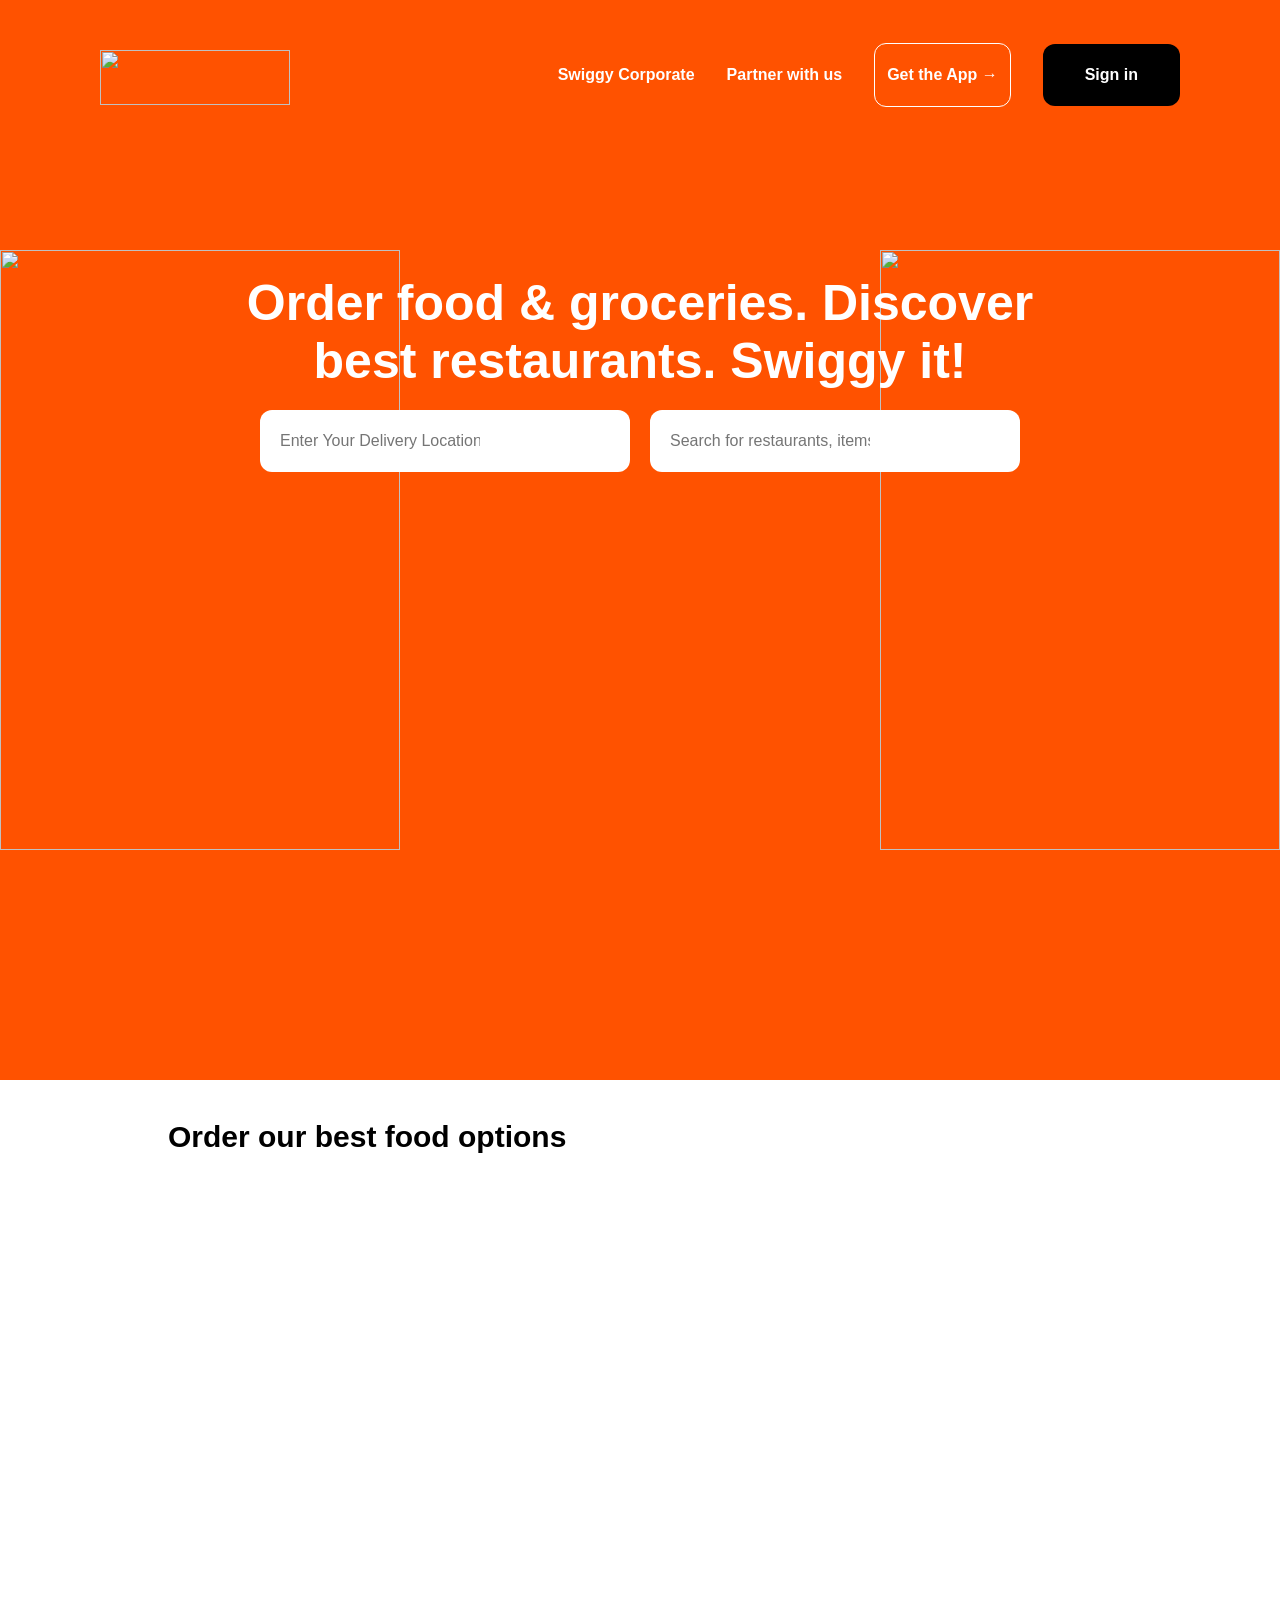
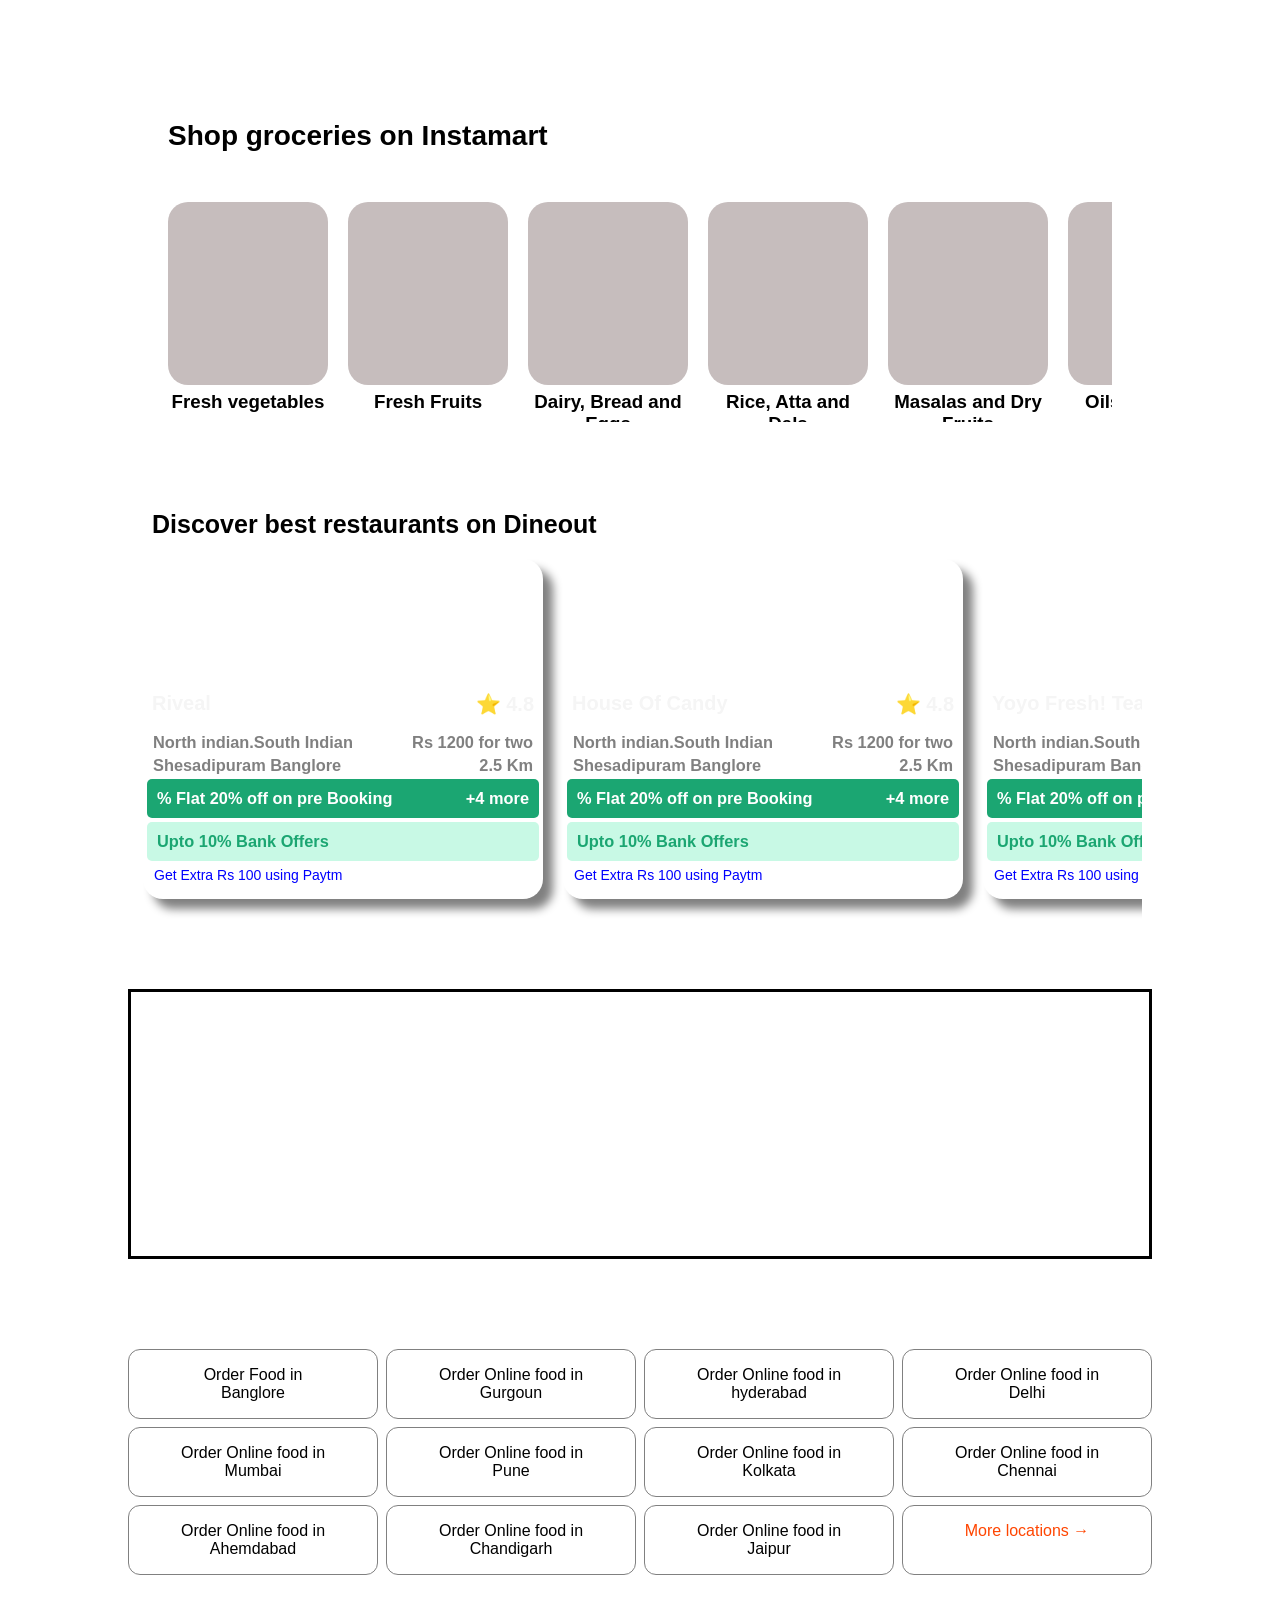
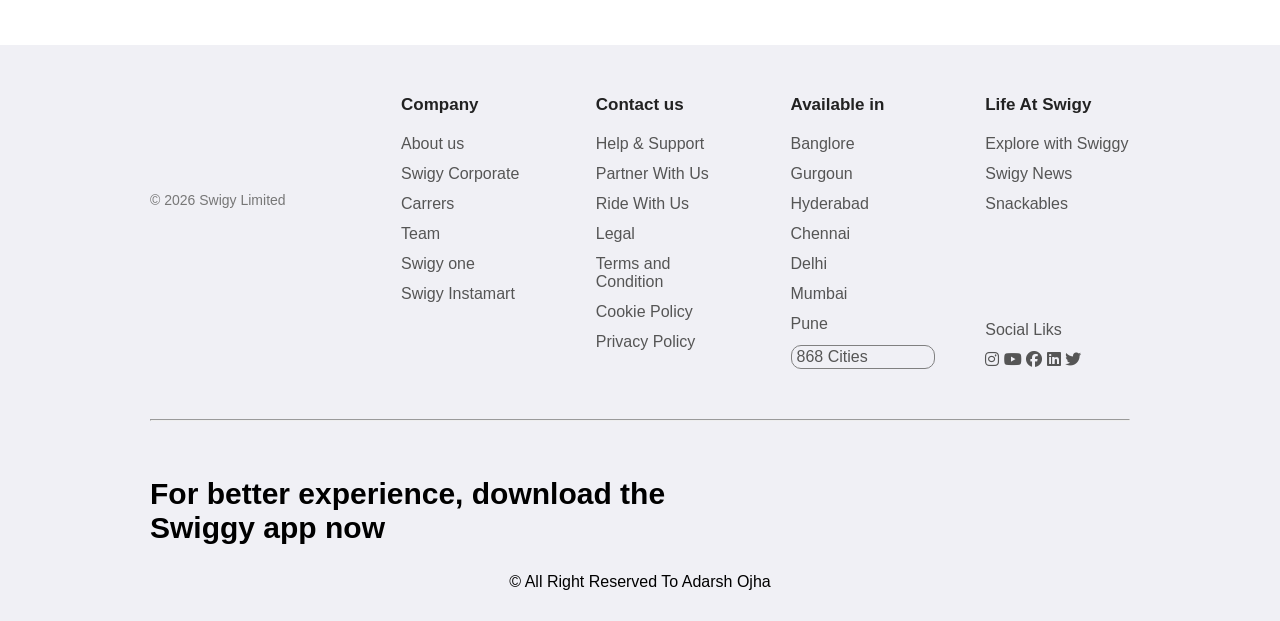
==== Lecture_17/index.html @ f0ac90e7 "Add files via upload This Is After Modifications Kind of Final Look Website." ====
<!DOCTYPE html>
<html lang="en">

<head>
    <meta charset="UTF-8">
    <meta name="viewport" content="width=device-width, initial-scale=1.0">
    <link rel="stylesheet" href="style.css">
    <link rel="stylesheet" href="https://cdnjs.cloudflare.com/ajax/libs/font-awesome/6.5.2/css/all.min.css">
    <title>Document</title>
</head>

<body>
    <section class="section1">
        <nav class="nav">

            <div class="part1">
                <img src="https://media-assets.swiggy.com/swiggy/image/upload/fl_lossy,f_auto,q_auto/portal/static-assets/images/swiggy_logo_white.png"
                    alt="">
            </div>

            <div class="part2">
                <a href="" id="a1">Swiggy Corporate</a>
                <a href="" id="a2">Partner with us</a>
                <a href="" id="a3">Get the App →</a>
                <a href="" id="a4">Sign in</a>
            </div>

        </nav>

        <div class="sideImg">
            <div class="div div1">
                <img src="https://media-assets.swiggy.com/swiggy/image/upload/fl_lossy,f_auto,q_auto/portal/testing/seo-home/Veggies_new.png"
                    alt="">
            </div>
            <div class="div div2">
                <img src="https://media-assets.swiggy.com/swiggy/image/upload/fl_lossy,f_auto,q_auto/portal/testing/seo-home/Sushi_replace.png"
                    alt="">
            </div>
        </div>

        <div class="hero">
            <h1>Order food & groceries. Discover best restaurants. Swiggy it!</h1>
            <div class="inp">
                <input type="text" placeholder="Enter Your Delivery Location">
                <input type="text" placeholder="Search for restaurants, items or more 🔎">
            </div>
        </div>

        <div class="scrollBox">
            <div class="box box1"></div>
            <div class="box box2"></div>
            <div class="box box3"></div>
        </div>

    </section>

    <section class="section2">
        <h2>Order our best food options</h2>
        <div class="container">
            <div class="b1">
                <button class="btn" id="btn1"></button>
                <button class="btn" id="btn2"></button>
            </div>
            <div class="b2">
                <button class="btn" id="btn3"></button>
                <button class="btn" id="btn4"></button>
            </div>
            <div class="b3">
                <button class="btn" id="btn5"></button>
                <button class="btn" id="btn6"></button>
            </div>
            <div class="b4">
                <button class="btn" id="btn7"></button>
                <button class="btn" id="btn8"></button>
            </div>
            <div class="b5">
                <button class="btn" id="btn9"></button>
                <button class="btn" id="btn10"></button>
            </div>
            <div class="b6">
                <button class="btn" id="btn11"></button>
                <button class="btn" id="btn12"></button>
            </div>
            <div class="b7">
                <button class="btn" id="btn13"></button>
                <button class="btn" id="btn14"></button>
            </div>
            <div class="b8">
                <button class="btn" id="btn15"></button>
                <button class="btn" id="btn16"></button>
            </div>
            <div class="b9">
                <button class="btn" id="btn17"></button>
                <button class="btn" id="btn18"></button>
            </div>
            <div class="b10">
                <button class="btn" id="btn19"></button>
                <button class="btn" id="btn20"></button>
            </div>
        </div>
    </section>

    <section class="section3">
        <h2>Shop groceries on Instamart</h2>
        <div class="container">
            <div class="box box1">
                <button id="b1"></button>
                <h3>Fresh vegetables</h3>
            </div>
            <div class="box box2">
                <button id="b2"></button>
                <h3>Fresh Fruits</h3>
            </div>
            <div class="box box3">
                <button id="b3"></button>
                <h3>Dairy, Bread and Eggs</h3>
            </div>
            <div class="box box4">
                <button id="b4"></button>
                <h3>Rice, Atta and Dals</h3>
            </div>
            <div class="box box5">
                <button id="b5"></button>
                <h3>Masalas and Dry Fruits</h3>
            </div>
            <div class="box box6">
                <button id="b6"></button>
                <h3>Oils and Ghee</h3>
            </div>
            <div class="box box7">
                <button id="b7"></button>
                <h3>Munchies</h3>
            </div>
            <div class="box box8">
                <button id="b8"></button>
                <h3>Sweet Tooth</h3>
            </div>
            <div class="box box9">
                <button id="b9"></button>
                <h3>Cold Drinks and Juices</h3>
            </div>
            <div class="box box10">
                <button id="b10"></button>
                <h3>Biscuits and Cakes</h3>
            </div>
            <div class="box box11">
                <button id="b11"></button>
                <h3>Instant and Frozen Food</h3>
            </div>
            <div class="box box12">
                <button id="b12"></button>
                <h3>Meat and Seafood</h3>
            </div>
            <div class="box box13">
                <button id="b13"></button>
                <h3>Cereals and Breakfast</h3>
            </div>
            <div class="box box14">
                <button id="b14"></button>
                <h3>Sauces and Spreads</h3>
            </div>
            <div class="box box15">
                <button id="b15"></button>
                <h3>Tea, Coffee and More</h3>
            </div>
            <div class="box box16">
                <button id="b16"></button>
                <h3>Cleaning Essentials</h3>
            </div>
            <div class="box box17">
                <button id="b17"></button>
                <h3>Pharma and Hygiene</h3>
            </div>
            <div class="box box18">
                <button id="b18"></button>
                <h3>Pharma and Hygiene</h3>
            </div>
            <div class="box box19">
                <button id="b19"></button>
                <h3>Paan Corner</h3>
            </div>
            <div class="box box20">
                <button id="b20"></button>
                <h3>Home and Kitchen</h3>
            </div>
            <div class="box box21">
                <button id="b21"></button>
                <h3>Office and Electricals</h3>
            </div>
            <div class="box box22">
                <button id="b22"></button>
                <h3>Baby Care</h3>
            </div>
            <div class="box box23">
                <button id="b23"></button>
                <h3>Pet Supplies</h3>
            </div>
            <div class="box box24">
                <button id="b24"></button>
                <h3>Beauty and Grooming</h3>
            </div>
        </div>
    </section>

    <section class="section4">
        <h2>Discover best restaurants on Dineout</h2>
        <div class="container">

            <div class="box box1">

                <div class="p p0">
                    <h2>Riveal</h1>
                        <h2>⭐ 4.8</h2>
                </div>

                <div class="p1">
                    <h3>North indian.South Indian</h3>
                    <h3>Rs 1200 for two</h3>
                </div>

                <div class="p2">
                    <h3>Shesadipuram Banglore</h3>
                    <h3>2.5 Km</h3>
                </div>

                <div class="p3">
                    <h3>% Flat 20% off on pre Booking</h3>
                    <h3>+4 more</h3>
                </div>

                <div class="p4">
                    <h3>Upto 10% Bank Offers</h3>
                </div>

                <div class="p5">
                    <a href="">Get Extra Rs 100 using Paytm</a>
                </div>


            </div>

            <div class="box box1">

                <div class="p pi1">
                    <h2>House Of Candy</h1>
                        <h2>⭐ 4.8</h2>
                </div>

                <div class="p1">
                    <h3>North indian.South Indian</h3>
                    <h3>Rs 1200 for two</h3>
                </div>

                <div class="p2">
                    <h3>Shesadipuram Banglore</h3>
                    <h3>2.5 Km</h3>
                </div>

                <div class="p3">
                    <h3>% Flat 20% off on pre Booking</h3>
                    <h3>+4 more</h3>
                </div>

                <div class="p4">
                    <h3>Upto 10% Bank Offers</h3>
                </div>

                <div class="p5">
                    <a href="">Get Extra Rs 100 using Paytm</a>
                </div>


            </div>

            <div class="box box1">

                <div class="p pi2">
                    <h2>Yoyo Fresh! Tea Bar</h1>
                        <h2>⭐ 4.8</h2>
                </div>

                <div class="p1">
                    <h3>North indian.South Indian</h3>
                    <h3>Rs 1200 for two</h3>
                </div>

                <div class="p2">
                    <h3>Shesadipuram Banglore</h3>
                    <h3>2.5 Km</h3>
                </div>

                <div class="p3">
                    <h3>% Flat 20% off on pre Booking</h3>
                    <h3>+4 more</h3>
                </div>

                <div class="p4">
                    <h3>Upto 10% Bank Offers</h3>
                </div>

                <div class="p5">
                    <a href="">Get Extra Rs 100 using Paytm</a>
                </div>


            </div>

            <div class="box box1">

                <div class="p pi3">
                    <h2>House Of Candy</h1>
                        <h2>⭐ 4.8</h2>
                </div>

                <div class="p1">
                    <h3>North indian.South Indian</h3>
                    <h3>Rs 1200 for two</h3>
                </div>

                <div class="p2">
                    <h3>Shesadipuram Banglore</h3>
                    <h3>2.5 Km</h3>
                </div>

                <div class="p3">
                    <h3>% Flat 20% off on pre Booking</h3>
                    <h3>+4 more</h3>
                </div>

                <div class="p4">
                    <h3>Upto 10% Bank Offers</h3>
                </div>

                <div class="p5">
                    <a href="">Get Extra Rs 100 using Paytm</a>
                </div>


            </div>

            <div class="box box1">

                <div class="p pi4">
                    <h2>Slay Coffee Bar</h1>
                        <h2>⭐ 4.8</h2>
                </div>

                <div class="p1">
                    <h3>North indian.South Indian</h3>
                    <h3>Rs 1200 for two</h3>
                </div>

                <div class="p2">
                    <h3>Shesadipuram Banglore</h3>
                    <h3>2.5 Km</h3>
                </div>

                <div class="p3">
                    <h3>% Flat 20% off on pre Booking</h3>
                    <h3>+4 more</h3>
                </div>

                <div class="p4">
                    <h3>Upto 10% Bank Offers</h3>
                </div>

                <div class="p5">
                    <a href="">Get Extra Rs 100 using Paytm</a>
                </div>


            </div>

            <div class="box box1">

                <div class="p pi5">
                    <h2>Made Over Donats</h1>
                        <h2>⭐ 4.8</h2>
                </div>

                <div class="p1">
                    <h3>North indian.South Indian</h3>
                    <h3>Rs 1200 for two</h3>
                </div>

                <div class="p2">
                    <h3>Shesadipuram Banglore</h3>
                    <h3>2.5 Km</h3>
                </div>

                <div class="p3">
                    <h3>% Flat 20% off on pre Booking</h3>
                    <h3>+4 more</h3>
                </div>

                <div class="p4">
                    <h3>Upto 10% Bank Offers</h3>
                </div>

                <div class="p5">
                    <a href="">Get Extra Rs 100 using Paytm</a>
                </div>


            </div>

            <div class="box box1">

                <div class="p pi6">
                    <h2>Samosa Singh</h1>
                        <h2>⭐ 4.8</h2>
                </div>

                <div class="p1">
                    <h3>North indian.South Indian</h3>
                    <h3>Rs 1200 for two</h3>
                </div>

                <div class="p2">
                    <h3>Shesadipuram Banglore</h3>
                    <h3>2.5 Km</h3>
                </div>

                <div class="p3">
                    <h3>% Flat 20% off on pre Booking</h3>
                    <h3>+4 more</h3>
                </div>

                <div class="p4">
                    <h3>Upto 10% Bank Offers</h3>
                </div>

                <div class="p5">
                    <a href="">Get Extra Rs 100 using Paytm</a>
                </div>


            </div>

            <div class="box box1">

                <div class="p pi7">
                    <h2>Bake An Bloom</h1>
                        <h2>⭐ 4.8</h2>
                </div>

                <div class="p1">
                    <h3>North indian.South Indian</h3>
                    <h3>Rs 1200 for two</h3>
                </div>

                <div class="p2">
                    <h3>Shesadipuram Banglore</h3>
                    <h3>2.5 Km</h3>
                </div>

                <div class="p3">
                    <h3>% Flat 20% off on pre Booking</h3>
                    <h3>+4 more</h3>
                </div>

                <div class="p4">
                    <h3>Upto 10% Bank Offers</h3>
                </div>

                <div class="p5">
                    <a href="">Get Extra Rs 100 using Paytm</a>
                </div>


            </div>

            <div class="box box1">

                <div class="p pi8">
                    <h2>Andhra Chilly</h2>
                    <h2>⭐ 4.8</h2>
                </div>

                <div class="p1">
                    <h3>North indian.South Indian</h3>
                    <h3>Rs 1200 for two</h3>
                </div>

                <div class="p2">
                    <h3>Shesadipuram Banglore</h3>
                    <h3>2.5 Km</h3>
                </div>

                <div class="p3">
                    <h3>% Flat 20% off on pre Booking</h3>
                    <h3>+4 more</h3>
                </div>

                <div class="p4">
                    <h3>Upto 10% Bank Offers</h3>
                </div>

                <div class="p5">
                    <a href="">Get Extra Rs 100 using Paytm</a>
                </div>


            </div>

            <div class="box box1">

                <div class="p pi9">
                    <h2>Chowrings Lane</h2>
                    <h2>⭐ 4.8</h2>
                </div>

                <div class="p1">
                    <h3>North indian.South Indian</h3>
                    <h3>Rs 1200 for two</h3>
                </div>

                <div class="p2">
                    <h3>Shesadipuram Banglore</h3>
                    <h3>2.5 Km</h3>
                </div>

                <div class="p3">
                    <h3>% Flat 20% off on pre Booking</h3>
                    <h3>+4 more</h3>
                </div>

                <div class="p4">
                    <h3>Upto 10% Bank Offers</h3>
                </div>

                <div class="p5">
                    <a href="">Get Extra Rs 100 using Paytm</a>
                </div>


            </div>

            <div class="box box1">

                <div class="p pi10">
                    <h2>Attitude Kitchen</h2>
                    <h2>⭐ 4.8</h2>
                </div>

                <div class="p1">
                    <h3>North indian.South Indian</h3>
                    <h3>Rs 1200 for two</h3>
                </div>

                <div class="p2">
                    <h3>Shesadipuram Banglore</h3>
                    <h3>2.5 Km</h3>
                </div>

                <div class="p3">
                    <h3>% Flat 20% off on pre Booking</h3>
                    <h3>+4 more</h3>
                </div>

                <div class="p4">
                    <h3>Upto 10% Bank Offers</h3>
                </div>

                <div class="p5">
                    <a href="">Get Extra Rs 100 using Paytm</a>
                </div>


            </div>

            <div class="box box1">

                <div class="p pi11">
                    <h2>Pizza Brew House</h2>
                    <h2>⭐ 4.8</h2>
                </div>

                <div class="p1">
                    <h3>North indian.South Indian</h3>
                    <h3>Rs 1200 for two</h3>
                </div>

                <div class="p2">
                    <h3>Shesadipuram Banglore</h3>
                    <h3>2.5 Km</h3>
                </div>

                <div class="p3">
                    <h3>% Flat 20% off on pre Booking</h3>
                    <h3>+4 more</h3>
                </div>

                <div class="p4">
                    <h3>Upto 10% Bank Offers</h3>
                </div>

                <div class="p5">
                    <a href="">Get Extra Rs 100 using Paytm</a>
                </div>


            </div>

            <div class="box box1">

                <div class="p pi12">
                    <h2>Andhra Chilly</h2>
                    <h2>⭐ 4.8</h2>
                </div>

                <div class="p1">
                    <h3>North indian.South Indian</h3>
                    <h3>Rs 1200 for two</h3>
                </div>

                <div class="p2">
                    <h3>Shesadipuram Banglore</h3>
                    <h3>2.5 Km</h3>
                </div>

                <div class="p3">
                    <h3>% Flat 20% off on pre Booking</h3>
                    <h3>+4 more</h3>
                </div>

                <div class="p4">
                    <h3>Upto 10% Bank Offers</h3>
                </div>

                <div class="p5">
                    <a href="">Get Extra Rs 100 using Paytm</a>
                </div>


            </div>

            <div class="box box1">

                <div class="p pi13">
                    <h2>Gabru Di Chap</h2>
                    <h2>⭐ 4.8</h2>
                </div>

                <div class="p1">
                    <h3>North indian.South Indian</h3>
                    <h3>Rs 1200 for two</h3>
                </div>

                <div class="p2">
                    <h3>Shesadipuram Banglore</h3>
                    <h3>2.5 Km</h3>
                </div>

                <div class="p3">
                    <h3>% Flat 20% off on pre Booking</h3>
                    <h3>+4 more</h3>
                </div>

                <div class="p4">
                    <h3>Upto 10% Bank Offers</h3>
                </div>

                <div class="p5">
                    <a href="">Get Extra Rs 100 using Paytm</a>
                </div>


            </div>


        </div>
    </section>

    <section class="section5"></section>

    <section class="section6">
        <div class="box box1">Order Food in Banglore</div>
        <div class="box box2">Order Online food in Gurgoun</div>
        <div class="box box3">Order Online food in hyderabad</div>
        <div class="box box4">Order Online food in Delhi</div>
        <div class="box box5">Order Online food in Mumbai</div>
        <div class="box box6">Order Online food in Pune</div>
        <div class="box box7">Order Online food in Kolkata</div>
        <div class="box box8">Order Online food in Chennai</div>
        <div class="box box9">Order Online food in Ahemdabad</div>
        <div class="box box10">Order Online food in Chandigarh</div>
        <div class="box box11">Order Online food in Jaipur</div>
        <div class="box box12" style="color: orangered;">More locations →</div>
    </section>

    <section class="section7">
        <footer>
            <div class="box box1">
                <div class="img"></div>
                <h3>&copy; 2026 Swigy Limited</h3>
            </div>

            <div class="box box2">
                <a href="">Company</a>
                <a href="">About us</a>
                <a href="">Swigy Corporate</a>
                <a href="">Carrers</a>
                <a href="">Team</a>
                <a href="">Swigy one</a>
                <a href="">Swigy Instamart</a>
            </div>

            <div class="box box3">
                <a href="">Contact us</a>
                <a href="">Help & Support</a>
                <a href="">Partner With Us</a>
                <a href="">Ride With Us</a>
                <a href="">Legal</a>
                <a href="">Terms and Condition</a>
                <a href="">Cookie Policy</a>
                <a href="">Privacy Policy</a>
            </div>

            <div class="box box4">
                <a href="">Available in</a>
                <a href="">Banglore</a>
                <a href="">Gurgoun</a>
                <a href="">Hyderabad</a>
                <a href="">Chennai</a>
                <a href="">Delhi</a>
                <a href="">Mumbai</a>
                <a href="">Pune</a>
                <a href="" style="border: 1px solid grey; padding: 2px 5px; border-radius: 10px;">868 Cities</a>
            </div>

            <div class="box box5">
                <a href="">Life At Swigy</a>
                <a href="">Explore with Swiggy</a>
                <a href="">Swigy News</a>
                <a href="">Snackables</a>
                <br>
                <br>
                <br>
                <br>
                <a href=""></a>
                <a href="">Social Liks</a>

                <a href=""><i class="fa-brands fa-instagram"></i>
                <i class="fa-brands fa-youtube"></i>
                <i class="fa-brands fa-facebook"></i>
                <i class="fa-brands fa-linkedin"></i>
                <i class="fa-brands fa-twitter"></i></a>

            </div>

        </footer>

        <hr style="margin-top: 50px;">

        <div class="container2">
            <h2>For better experience, download the Swiggy app now</h2>
            <div class="img1"></div>
            <div class="img2"></div>
        </div>
        <h3>&copy; All Right Reserved To Adarsh Ojha</h3>
    </section>
</body>

</html>
---- Lecture_17/style.css ----
* {
    margin: 0px;
    padding: 0px;
    box-sizing: border-box;
    font-family: "Inter", Arial, sans-serif;
}

/* ----------------------------------------section1-------------------------------- */

.section1 {
    width: 100%;
    height: 1080px;
    background-color: #FF5200;
}

.nav {
    width: 100%;
    height: 150px;
    /* border: solid; */
    display: flex;
    justify-content: space-between;
    padding-top: 50px;
    padding-bottom: 50px;
    padding-left: 100px;
    padding-right: 100px;
}

.nav>.part1>img {
    width: 190px;
    height: 55px;

}

.nav>.part2>a {
    text-decoration: none;
    color: white;
    font-size: 16px;
    font-weight: 800;
    font-variant: normal;
}

.part2 {
    display: flex;
    justify-content: center;
    align-items: center;
    gap: 32px;
}

.part2>#a3 {
    border: 1px solid white;
    padding: 22px 12px 22px 12px;
    border-radius: 12px;
}

.part2>#a4 {
    background-color: black;
    color: white;
    border: 1px solid white;
    padding: 22px 42px 22px 42px;
    border-radius: 12px;
    font-size: 16px;
    border: none;
}

.section1>.sideImg {
    display: flex;
    justify-content: space-between;
    margin-top: 100px;
}

.section1>.sideImg>.div>img {
    height: 600px;
    width: 400px;
}


.hero {
    height: 250px;
    width: 850px;
    position: relative;
    top: -600px;
    margin: auto;
    padding: 20px;
}

.hero>h1 {
    text-align: center;
    font-size: 50px;
    color: white;
    font-weight: 700;
}

.hero>.inp {
    display: flex;
    justify-content: center;
    align-items: center;
    gap: 20px;
    margin-top: 20px;
}

.hero>.inp>input {
    padding: 22px;
    font-size: 16px;
    border-radius: 12px;
    border: none;
    padding-left: 20px;
    padding-right: 150px;
    text-align: start;
}

.scrollBox {
    height: 400px;
    /* width: 1000px; */
    /* border: solid; */
    position: relative;
    top: -450px;
    display: flex;
    gap: 30px;
    justify-content: center;
    align-items: center;
}

.scrollBox>.box {
    height: 350px;
    width: 350px;
    /* border: solid; */
    border-radius: 20px;
    background-position: center;
    background-size: cover;
}

.scrollBox>.box1 {
    background-image: url('https://media-assets.swiggy.com/swiggy/image/upload/fl_lossy,f_auto,q_auto/MERCHANDISING_BANNERS/IMAGES/MERCH/2024/7/23/ec86a309-9b06-48e2-9adc-35753f06bc0a_Food3BU.png');
}

.scrollBox>.box2 {
    background-image: url('https://media-assets.swiggy.com/swiggy/image/upload/fl_lossy,f_auto,q_auto/MERCHANDISING_BANNERS/IMAGES/MERCH/2024/7/23/b5c57bbf-df54-4dad-95d1-62e3a7a8424d_IM3BU.png');
}

.scrollBox>.box3 {
    background-image: url('https://media-assets.swiggy.com/swiggy/image/upload/fl_lossy,f_auto,q_auto/MERCHANDISING_BANNERS/IMAGES/MERCH/2024/7/23/b6d9b7ab-91c7-4f72-9bf2-fcd4ceec3537_DO3BU.png');
}



/* -----------------------------------section2-------------------------------- */


.section2 {
    height: 600px;
    width: 80%;
    padding-left: 40px;
    padding-right: 40px;
    background-color: white;
    padding-top: 40px;
    padding-bottom: 20px;
    /* border: solid; */
    margin: 0px auto;
}


.section2>h2 {
    font-size: 30px;
    font-weight: 700;
}

.section2>.container {
    /* height: 400px; */
    /* border: solid; */
    margin: auto;
    display: flex;
    gap: 20px;
    /* flex-wrap: wrap; */
    overflow-x: scroll;
}

::-webkit-scrollbar {
    display: none;
}

.section2>.container>div {
    height: 400px;
    width: 200px;
    /* border: solid; */
    flex-shrink: 0;
    border-radius: 20px;
    margin-top: 50px;
}

.section2>.container>div>.btn {
    height: 50%;
    width: 100%;
    background-position: center;
    background-size: cover;
    border: none;
    background-color: white;
}

.section2>.container>.b1>#btn1 {
    background-image: url('https://media-assets.swiggy.com/swiggy/image/upload/fl_lossy,f_auto,q_auto/PC_Mweb/North%20Indian.png');
}

.section2>.container>.b1>#btn2 {
    background-image: url('https://media-assets.swiggy.com/swiggy/image/upload/fl_lossy,f_auto,q_auto/PC_Mweb/Dosa.png');
}

.section2>.container>.b2>#btn3 {
    background-image: url('https://media-assets.swiggy.com/swiggy/image/upload/fl_lossy,f_auto,q_auto/PC_Mweb/Biryani.png');
}

.section2>.container>.b2>#btn4 {
    background-image: url('https://media-assets.swiggy.com/swiggy/image/upload/fl_lossy,f_auto,q_auto/PC_Mweb/Noodles.png');
}

.section2>.container>.b3>#btn5 {
    background-image: url('https://media-assets.swiggy.com/swiggy/image/upload/fl_lossy,f_auto,q_auto/PC_Mweb/South%20Indian.png');
}


.section2>.container>.b3>#btn6 {
    background-image: url('https://media-assets.swiggy.com/swiggy/image/upload/fl_lossy,f_auto,q_auto/PC_Mweb/Pastry.png');
}

.section2>.container>.b4>#btn7 {
    background-image: url('https://media-assets.swiggy.com/swiggy/image/upload/fl_lossy,f_auto,q_auto/PC_Mweb/Pizza.png');
}

.section2>.container>.b4>#btn8 {
    background-image: url('	https://media-assets.swiggy.com/swiggy/image/upload/fl_lossy,f_auto,q_auto/PC_Mweb/Salad.png');
}

.section2>.container>.b5>#btn9 {
    background-image: url('https://media-assets.swiggy.com/swiggy/image/upload/fl_lossy,f_auto,q_auto/PC_Mweb/Desserts.png');
}

.section2>.container>.b5>#btn10 {
    background-image: url('	https://media-assets.swiggy.com/swiggy/image/upload/fl_lossy,f_auto,q_auto/PC_Mweb/Idli.png');
}

.section2>.container>.b6>#btn11 {
    background-image: url('	https://media-assets.swiggy.com/swiggy/image/upload/fl_lossy,f_auto,q_auto/PC_Mweb/Burger.png');
}

.section2>.container>.b6>#btn12 {
    background-image: url('https://media-assets.swiggy.com/swiggy/image/upload/fl_lossy,f_auto,q_auto/PC_Mweb/Shawarma.png');
}

.section2>.container>.b7>#btn13 {
    background-image: url('https://media-assets.swiggy.com/swiggy/image/upload/fl_lossy,f_auto,q_auto/PC_Mweb/Chinese.png');
}

.section2>.container>.b7>#btn14 {
    background-image: url('	https://media-assets.swiggy.com/swiggy/image/upload/fl_lossy,f_auto,q_auto/PC_Mweb/Pasta.png');
}

.section2>.container>.b8>#btn15 {
    background-image: url('https://media-assets.swiggy.com/swiggy/image/upload/fl_lossy,f_auto,q_auto/PC_Mweb/Cake.png');
}

.section2>.container>.b8>#btn16 {
    background-image: url('https://media-assets.swiggy.com/swiggy/image/upload/fl_lossy,f_auto,q_auto/PC_Mweb/Momo.png');
}

.section2>.container>.b9>#btn17 {
    background-image: url('https://media-assets.swiggy.com/swiggy/image/upload/fl_lossy,f_auto,q_auto/PC_Mweb/Ice%20Cream.png');
}

.section2>.container>.b9>#btn18 {
    background-image: url('https://media-assets.swiggy.com/swiggy/image/upload/fl_lossy,f_auto,q_auto/PC_Mweb/Parotta.png');
}

.section2>.container>.b10>#btn19 {
    background-image: url('https://media-assets.swiggy.com/swiggy/image/upload/fl_lossy,f_auto,q_auto/PC_Mweb/Rolls.png');
}

.section2>.container>.b10>#btn20 {
    background-image: url('	https://media-assets.swiggy.com/swiggy/image/upload/fl_lossy,f_auto,q_auto/PC_Mweb/Paratha.png');
}



/* ----------------------------------------section3---------------------------------- */

.section3 {
    height: 420px;
    width: 80%;
    padding-left: 40px;
    padding-right: 40px;
    background-color: white;
    padding-top: 40px;
    padding-bottom: 20px;
    /* border: solid; */
    margin: 0px auto;
}

.section3>h2 {
    font-size: 28px;
    font-weight: 700;
    margin-bottom: 20px;
}

.section3>.container {
    margin-bottom: 20px;
    margin: auto;
    display: flex;
    gap: 20px;
    overflow-x: scroll;
}

.section3>.container>.box {
    margin-top: 30px;
    height: 220px;
    width: 160px;
    /* border: solid; */
    flex-shrink: 0;
    border-radius: 20px;
}


.section3>.container>.box>button {
    width: 100%;
    height: 83%;
    border: none;
    padding: 0px 5px;
    overflow: hidden;
    background-color: rgb(198, 189, 189);
    border-radius: 20px;
    background-position: center;
    background-size: contain;
    background-repeat: no-repeat;
}

.section3>.container>.box>h3 {
    text-align: center;
    padding: 2px 0px;
    margin-bottom: 2px;
}

.section3>.container>.box>#b1 {
    background-image: url('https://media-assets.swiggy.com/swiggy/image/upload/fl_lossy,f_auto,q_auto/NI_CATALOG/IMAGES/CIW/2025/5/14/43e3c412-4ca9-4894-82ba-24b69da80aa6_06c0d2a9-804c-4bf1-8725-7ebd234e144a');
}

.section3>.container>.box>#b2 {
    background-image: url('https://media-assets.swiggy.com/swiggy/image/upload/fl_lossy,f_auto,q_auto/NI_CATALOG/IMAGES/CIW/2025/5/14/a1493d81-f21e-415f-9875-f78383590fc2_9f3f0f68-4fbe-40f6-8f5d-5472a03469bd');
}

.section3>.container>.box>#b3 {
    background-image: url('https://media-assets.swiggy.com/swiggy/image/upload/fl_lossy,f_auto,q_auto/NI_CATALOG/IMAGES/CIW/2025/5/14/6dea6676-ce07-45e6-b60c-a099c01c5462_6d33297a-5828-48ff-aa2a-c052ae97669e');
}

.section3>.container>.box>#b4 {
    background-image: url('https://media-assets.swiggy.com/swiggy/image/upload/fl_lossy,f_auto,q_auto/NI_CATALOG/IMAGES/CIW/2025/5/14/097900ca-5d2d-4bb0-8e54-aede1e58dfd8_eab3796c-ac17-48fd-bfc7-6356c6f89783');
}

.section3>.container>.box>#b5 {
    background-image: url('https://media-assets.swiggy.com/swiggy/image/upload/fl_lossy,f_auto,q_auto/NI_CATALOG/IMAGES/CIW/2025/5/14/64714677-e6b6-41c1-b533-6644d43e55f7_76ef86af-0483-41a5-8387-37901bf4ca6a');
}

.section3>.container>.box>#b5 {
    background-image: url('https://media-assets.swiggy.com/swiggy/image/upload/fl_lossy,f_auto,q_auto/NI_CATALOG/IMAGES/CIW/2025/5/14/64714677-e6b6-41c1-b533-6644d43e55f7_76ef86af-0483-41a5-8387-37901bf4ca6a');
}

.section3>.container>.box>#b6 {
    background-image: url('https://media-assets.swiggy.com/swiggy/image/upload/fl_lossy,f_auto,q_auto/NI_CATALOG/IMAGES/CIW/2025/5/14/8e48ee13-3b51-49ea-b765-5cf3e7a97c04_695caa8a-c2f6-4a1a-9672-53213fea21aa');
}

.section3>.container>.box>#b7 {
    background-image: url('https://media-assets.swiggy.com/swiggy/image/upload/fl_lossy,f_auto,q_auto/NI_CATALOG/IMAGES/CIW/2024/7/6/73e018a7-d342-475e-aaca-ec5cd3d0c59f_228ff3d4-ff21-44db-9768-7a369c65ce6a');
}

.section3>.container>.box>#b7 {
    background-image: url('https://media-assets.swiggy.com/swiggy/image/upload/fl_lossy,f_auto,q_auto/NI_CATALOG/IMAGES/CIW/2024/7/6/73e018a7-d342-475e-aaca-ec5cd3d0c59f_228ff3d4-ff21-44db-9768-7a369c65ce6a');
}

.section3>.container>.box>#b8 {
    background-image: url('https://media-assets.swiggy.com/swiggy/image/upload/fl_lossy,f_auto,q_auto/NI_CATALOG/IMAGES/CIW/2024/7/6/83a9b71b-1db7-4cbe-a9f7-ead650d26326_3afbe8c8-f5c8-4dd7-8357-f5711f80646b');
}

.section3>.container>.box>#b9 {
    background-image: url('https://media-assets.swiggy.com/swiggy/image/upload/fl_lossy,f_auto,q_auto/NI_CATALOG/IMAGES/CIW/2024/7/6/37d399b1-52d2-47ef-bdd8-8951e51819fc_0361a93d-e864-49be-a57d-46c958eb7b56');
}

.section3>.container>.box>#b9 {
    background-image: url('https://media-assets.swiggy.com/swiggy/image/upload/fl_lossy,f_auto,q_auto/NI_CATALOG/IMAGES/CIW/2024/7/6/37d399b1-52d2-47ef-bdd8-8951e51819fc_0361a93d-e864-49be-a57d-46c958eb7b56');
}

.section3>.container>.box>#b10 {
    background-image: url('https://media-assets.swiggy.com/swiggy/image/upload/fl_lossy,f_auto,q_auto/NI_CATALOG/IMAGES/CIW/2025/5/14/1a08f110-17b6-4785-92d4-404825b75f2d_869c1986-d9c1-4d46-b1c3-10c79a052a59');
}

.section3>.container>.box>#b11 {
    background-image: url('https://media-assets.swiggy.com/swiggy/image/upload/fl_lossy,f_auto,q_auto/NI_CATALOG/IMAGES/CIW/2025/5/14/1a08f110-17b6-4785-92d4-404825b75f2d_869c1986-d9c1-4d46-b1c3-10c79a052a59');
}

.section3>.container>.box>#b12 {
    background-image: url('https://media-assets.swiggy.com/swiggy/image/upload/fl_lossy,f_auto,q_auto/NI_CATALOG/IMAGES/CIW/2025/5/14/25be4b2d-a9de-495e-a9a4-9a6d6a3d13c0_5f571281-eef0-4820-9982-d8bdd9af91c6');
}

.section3>.container>.box>#b13 {
    background-image: url('https://media-assets.swiggy.com/swiggy/image/upload/fl_lossy,f_auto,q_auto/NI_CATALOG/IMAGES/CIW/2025/5/14/012beae1-c31a-4360-9b32-173080b64652_aa07a04e-5f2e-4c00-86f6-297344906f01');
}

.section3>.container>.box>#b14 {
    background-image: url('https://media-assets.swiggy.com/swiggy/image/upload/fl_lossy,f_auto,q_auto/NI_CATALOG/IMAGES/CIW/2024/7/6/e2f96940-2657-4a4b-a5e1-0c3413ba25cb_8b977351-a415-442a-bb9c-320e1642f740');
}

.section3>.container>.box>#b15 {
    background-image: url('https://media-assets.swiggy.com/swiggy/image/upload/fl_lossy,f_auto,q_auto/NI_CATALOG/IMAGES/CIW/2025/5/14/5fc3d15a-26b0-41e0-93ab-39ada0f553c2_82e0ff9f-558c-45dd-af3e-fdc16d0aa471');
}

.section3>.container>.box>#b16 {
    background-image: url('https://media-assets.swiggy.com/swiggy/image/upload/fl_lossy,f_auto,q_auto/NI_CATALOG/IMAGES/CIW/2024/7/6/73a47bc4-c684-447f-9908-22da3ecd3ba2_c9948a61-3dca-4e29-82b4-31178d38746b');
}

.section3>.container>.box>#b17 {
    background-image: url('https://media-assets.swiggy.com/swiggy/image/upload/fl_lossy,f_auto,q_auto/NI_CATALOG/IMAGES/CIW/2025/5/14/fc74f557-a203-4dba-8955-82d6c608e91e_7d2481f0-8614-400c-b25c-554a655c14c7');
}

.section3>.container>.box>#b18 {
    background-image: url('https://media-assets.swiggy.com/swiggy/image/upload/fl_lossy,f_auto,q_auto/NI_CATALOG/IMAGES/CIW/2024/7/6/4342c814-6ff9-4bbe-a360-95200ad602a0_1905dc17-a04d-4a9e-9a4e-adde9b27f321');
}


.section3>.container>.box>#b19 {
    background-image: url('https://media-assets.swiggy.com/swiggy/image/upload/fl_lossy,f_auto,q_auto/NI_CATALOG/IMAGES/CIW/2025/3/25/1eae2df9-95a5-40e5-a2c0-92bb4893637a_5e1e6c72-dde5-4a12-8bdf-c7cbc4b0644b');
}

.section3>.container>.box>#b20 {
    background-image: url('https://media-assets.swiggy.com/swiggy/image/upload/fl_lossy,f_auto,q_auto/NI_CATALOG/IMAGES/CIW/2025/5/14/657a922d-067a-4e0b-b967-b3e0c7906fa9_485311db-2f22-4193-a05d-963f18a89150');
}


.section3>.container>.box>#b21 {
    background-image: url('https://media-assets.swiggy.com/swiggy/image/upload/fl_lossy,f_auto,q_auto/NI_CATALOG/IMAGES/CIW/2025/5/14/52a66c89-6516-489f-96ac-b15286900648_ebbfd2d1-9b36-4ce3-b08c-7378f1ca6d7d');
}

.section3>.container>.box>#b22 {
    background-image: url('https://media-assets.swiggy.com/swiggy/image/upload/fl_lossy,f_auto,q_auto/NI_CATALOG/IMAGES/CIW/2024/7/6/cbbab04b-845a-44bd-aa63-329276af1714_c6c9dc53-ae50-475a-89d8-b03824c4a98a');
}

.section3>.container>.box>#b23 {
    background-image: url('https://media-assets.swiggy.com/swiggy/image/upload/fl_lossy,f_auto,q_auto/NI_CATALOG/IMAGES/CIW/2024/7/6/cbbab04b-845a-44bd-aa63-329276af1714_c6c9dc53-ae50-475a-89d8-b03824c4a98a');
}

.section3>.container>.box>#b24 {
    background-image: url('https://media-assets.swiggy.com/swiggy/image/upload/fl_lossy,f_auto,q_auto/NI_CATALOG/IMAGES/CIW/2025/5/14/e160e4c4-2114-4e3d-97ff-3922125a3b2e_224bcfa1-77e3-47e5-aea5-1ab060585b4b');
}

/*------------------------------ section 4 ----------------------------------- */

.section4 {
    /* height: 800px; */
    width: 80%;
    padding-left: 10px;
    padding-right: 10px;
    background-color: white;
    padding-top: 10px;
    padding-bottom: 20px;
    /* border: solid; */
    margin: 0px auto;
    margin-bottom: 20px;
}

.section4>.container {
    display: flex;
    align-items: center;
    gap: 20px;
    overflow-x: auto;
    padding-left: 5px;
    padding-bottom: 50px;
    scrollbar-width: none;
}

.section4>.container::-webkit-scrollbar {
    display: none;
}


.section4>.container>.box {
    margin-top: 20px;
    height: 340px;
    width: 400px;
    /* border: solid; */
    border-radius: 20px;
    flex-shrink: 0;
    font-size: 14px;
    padding: 0px 0px;
    color: gray;
    font-weight: 200;
    padding-bottom: 4px;
    box-shadow:10px 10px 10px gray;
}


.section4>.container>.box>.p {
    margin-bottom: 4px;
    height: 50%;
    width: 100%;
    background-repeat: no-repeat;
    background-position: center;
    background-size: cover;
    border-radius: 20px 20px 0px 0px;
    
    display: flex;
    justify-content: space-between;
}

.section4>.container>.box>.p>h2{
    padding-left: 8px;
    padding-right: 8px;
    position: relative;
    top: 80%;
    color: whitesmoke;
    font-weight: 800;
    font-size: 20px;
}

.section4>.container>.box>.p0 {
    background-image: url('https://media-assets.swiggy.com/swiggy/image/upload/fl_lossy,f_auto,q_auto/DINEOUT_ALL_RESTAURANTS/IMAGES/RESTAURANT_IMAGE_SERVICE/2025/12/3/93deabf1-88a8-40b5-aa5c-a37ea48196f5_image16d24b5087777e426e9159e6d6597540a3.JPG');
}

.section4>.container>.box>.pi1{
    background-image: url('https://media-assets.swiggy.com/swiggy/image/upload/fl_lossy,f_auto,q_auto/DINEOUT_ALL_RESTAURANTS/IMAGES/RESTAURANT_IMAGE_SERVICE/2024/8/18/85ab746e-dc5a-4bb2-ab0c-961e3b2ebfcc_20240818T093102948.jpg');
}

.section4>.container>.box>.pi2{
    background-image: url('https://media-assets.swiggy.com/swiggy/image/upload/fl_lossy,f_auto,q_auto/DINEOUT_ALL_RESTAURANTS/IMAGES/RESTAURANT_IMAGE_SERVICE/2025/11/25/ed338b72-5c43-4962-8dcd-21b94d5991dd_MEABLRUBMADRASKITCHENBARecb553bcf0c14682a3bbec79a4610678.JPG');
}

.section4>.container>.box>.pi3{
    background-image: url('https://media-assets.swiggy.com/swiggy/image/upload/fl_lossy,f_auto,q_auto/v1692253658/7793c27e910a9bf8f8b6d76ffc28ba17.jpg');
}

.section4>.container>.box>.pi4{
    background-image: url('https://media-assets.swiggy.com/swiggy/image/upload/fl_lossy,f_auto,q_auto/DINEOUT_ALL_RESTAURANTS/IMAGES/RESTAURANT_IMAGE_SERVICE/2025/8/24/03d62d5f-6ec3-49f5-af94-254f57c6ff6f_imageDownload79a3c2672d81e40ca9388bb75ec78a202.JPG');
}

.section4>.container>.box>.pi5{
    background-image: url('https://media-assets.swiggy.com/swiggy/image/upload/fl_lossy,f_auto,q_auto/v1680864612/5cebb00ad03074f47c29d7de05805314.jpg');
}


.section4>.container>.box>.pi6{
    background-image: url('https://media-assets.swiggy.com/swiggy/image/upload/fl_lossy,f_auto,q_auto/DINEOUT_ALL_RESTAURANTS/IMAGES/RESTAURANT_IMAGE_SERVICE/2025/12/4/01873ade-7182-457d-8a51-321dddd24201_image01419c0bf52924a8c8db9e7be655694d9.JPG');
}

.section4>.container>.box>.pi7{
    background-image: url('https://media-assets.swiggy.com/swiggy/image/upload/fl_lossy,f_auto,q_auto/v1674543359/5ee189df7e567966428b426fa005d635.webp');
}

.section4>.container>.box>.pi8{
    background-image: url('https://media-assets.swiggy.com/swiggy/image/upload/fl_lossy,f_auto,q_auto/DINEOUT_ALL_RESTAURANTS/IMAGES/RESTAURANT_IMAGE_SERVICE/2025/2/18/0b80e82a-dd93-4c42-9526-d5051b10b1c4_image9b8c6fe3866754b61afc887821164d563.JPG');
}

.section4>.container>.box>.pi9{
    background-image: url('https://media-assets.swiggy.com/swiggy/image/upload/fl_lossy,f_auto,q_auto/v1685690125/1274450d88bd392802937d0db8756bf2.jpg');
}

.section4>.container>.box>.pi10{
    background-image: url('https://media-assets.swiggy.com/swiggy/image/upload/fl_lossy,f_auto,q_auto/DINEOUT_ALL_RESTAURANTS/IMAGES/RESTAURANT_IMAGE_SERVICE/2025/11/16/06991bee-9186-4b10-9353-0dde35f06145_image18656d4a06d9e8459ab7e0afeb9de459c7.JPG');
}


.section4>.container>.box>.pi11{
    background-image: url('https://media-assets.swiggy.com/swiggy/image/upload/fl_lossy,f_auto,q_auto/DINEOUT_ALL_RESTAURANTS/IMAGES/RESTAURANT_IMAGE_SERVICE/2025/2/16/ab1930cb-922e-4a0a-a39c-f4f4c7afd709_image6624089d7bac1488b84c61721eb58605c.JPG');
}

.section4>.container>.box>.pi12{
    background-image: url('https://media-assets.swiggy.com/swiggy/image/upload/fl_lossy,f_auto,q_auto/DINEOUT_ALL_RESTAURANTS/IMAGES/RESTAURANT_IMAGE_SERVICE/2025/2/16/8a94d729-798a-41d1-89d0-03bcf8d7ab62_image337666b7721b84be4abdb341ac2085fff.JPG');
}

.section4>.container>.box>.pi13{
    background-image: url('https://media-assets.swiggy.com/swiggy/image/upload/fl_lossy,f_auto,q_auto/DINEOUT_ALL_RESTAURANTS/IMAGES/RESTAURANT_IMAGE_SERVICE/2025/2/5/4e3732b9-2266-4948-bbbd-2878cd5c5107_image28b5cf8780dd74eb8b44a2e21b28f01e4.JPG');
}

.section4>h2{
    padding-left: 14px;
    font-size: 25px;
    font-weight: 700;
}


.section4>.container>.box>.p1 {
    display: flex;
    justify-content: space-between;
    padding: 2px 10px;
}

.section4>.container>.box>.p2 {
    display: flex;
    justify-content: space-between;
    padding: 2px 10px;
}

.section4>.container>.box>.p3 {
    display: flex;
    justify-content: space-between;
    background-color: #1BA672;
    color: white;
    padding: 10px 10px;
    margin: 2px 4px;
    border-radius: 5px;
}

.section4>.container>.box>.p4 {
    display: flex;
    justify-content: space-between;
    justify-content: space-between;
    background-color: #C8F9E5;
    color: #1BA672;
    padding: 10px 10px;
    margin: 4px 4px;
    border-radius: 5px;
}

.section4>.container>.box>.p5>a {
    text-decoration: none;
    color: blue;
    font-size: 14px;
    font-weight: 500;
    padding: 4px 10px;
}

.section4>.container>.box>div {
    padding: 2px 1px;
}


/* ----------------------------------section 5------------------------------ */

.section5 {
    height: 270px;
    width: 80%;
    padding-left: 40px;
    padding-right: 40px;
    background-color: white;
    padding-top: 40px;
    padding-bottom: 20px;
    border: solid;
    margin: 0px auto;
    margin-bottom: 50px;
    background-image: url('https://media-assets.swiggy.com/swiggy/image/upload/fl_lossy,f_auto,q_auto/portal/m/seo/App_download_banner.png');
    background-position: center;
    background-size: cover;
}

/* -------------------------------------section 6 ---------------------------*/

.section6 {
    /* height: 570px; */
    width: 80%;
    /* padding-left: 0px;
    padding-right: 0px; */
    background-color: white;
    padding-top: 40px;
    padding-bottom: 20px;
    /* border: solid; */
    margin: 0px auto;
    margin-bottom: 50px;

    display: flex;
    flex-wrap: wrap;
    justify-content: center;
    align-content: center;
    justify-content: space-evenly;
    gap: 8px;
}


.section6>.box {
    width: 250px;
    /* height: 80px; */
    border: 1px solid gray;
    border-radius: 12px;
    font-size: 16px;
    font-weight: 400;
    text-align: center;
    padding: 16px 42px;
    /* flex-shrink: 0; */
}

/*----------------------------------- section 7 -------------------------------- */

.section7 {
    /* height: 70px; */
    width: 100%;
    padding-left: 150px;
    padding-right: 150px;
    padding-top: 50px;
    padding-bottom: 30px;
    margin: 0 auto;
    background-color: #F0F0F5;
    padding-bottom: 30px;
}

/* Footer */
.section7>footer {
    width: 100%;
    display: flex;
    justify-content: space-between;
    align-items: flex-start;
    gap: 50px;
}

/* Logo box */
.section7>footer>.box1 {
    width: 25%;
}

.section7>footer>.box1>.img {
    height: 65px;
    width: 170px;
    background-repeat: no-repeat;
    background-position: center;
    background-size: contain;
    background-image: url("https://media-assets.swiggy.com/portal/testing/seo-home/Group.svg");
    margin-bottom: 20px;
}

.section7>footer>.box1>h3 {
    font-size: 14px;
    font-weight: 400;
    color: #777;
}

/* All boxes */
.section7>footer>.box {
    display: flex;
    flex-direction: column;
    gap: 12px;
}

/* Footer columns */
.section7>footer>.box2,
.section7>footer>.box3,
.section7>footer>.box4,
.section7>footer>.box5 {
    width: 18%;
}

/* Links */
.section7>footer>.box>a {
    text-decoration: none;
    color: #555;
    font-size: 16px;
    font-weight: 400;
    transition: color 0.2s ease;
}

/* First link of each column = heading */
.section7>footer>.box2>a:first-child,
.section7>footer>.box3>a:first-child,
.section7>footer>.box4>a:first-child,
.section7>footer>.box5>a:first-child {
    color: #222;
    font-size: 17px;
    font-weight: 600;
    margin-bottom: 8px;
}

/* Hover */
.section7>footer>.box>a:hover {
    color: #fc8019;
}


.section7>.container2 {
    margin-top: 40px;
    display: flex;
    justify-content: center;
    align-items: center;
    gap: 28px;
}

.section7>.container2>h2 {
    font-size: 30px;
    font-weight: 700;
}

.section7>.container2>.img1 {
    width: 220px;
    height: 100px;
    background-image: url('https://media-assets.swiggy.com/swiggy/image/upload/fl_lossy,f_auto,q_auto,w_200,h_65/icon-AppStore_lg30tv');
    background-repeat: no-repeat;
    background-position: center;
    background-size: contain;
}

.section7>.container2>.img2 {
    width: 220px;
    height: 100px;
    background-image: url('https://media-assets.swiggy.com/swiggy/image/upload/fl_lossy,f_auto,q_auto,w_200,h_65/icon-GooglePlay_1_zixjxl');
    background-repeat: no-repeat;
    background-position: center;
    background-size: contain;
}

.section7>h3 {
    margin-top: 12px;
    font-size: 16px;
    font-weight: 300;
    text-align: center;
}

/*-------------------------------- End-----------------------------  */
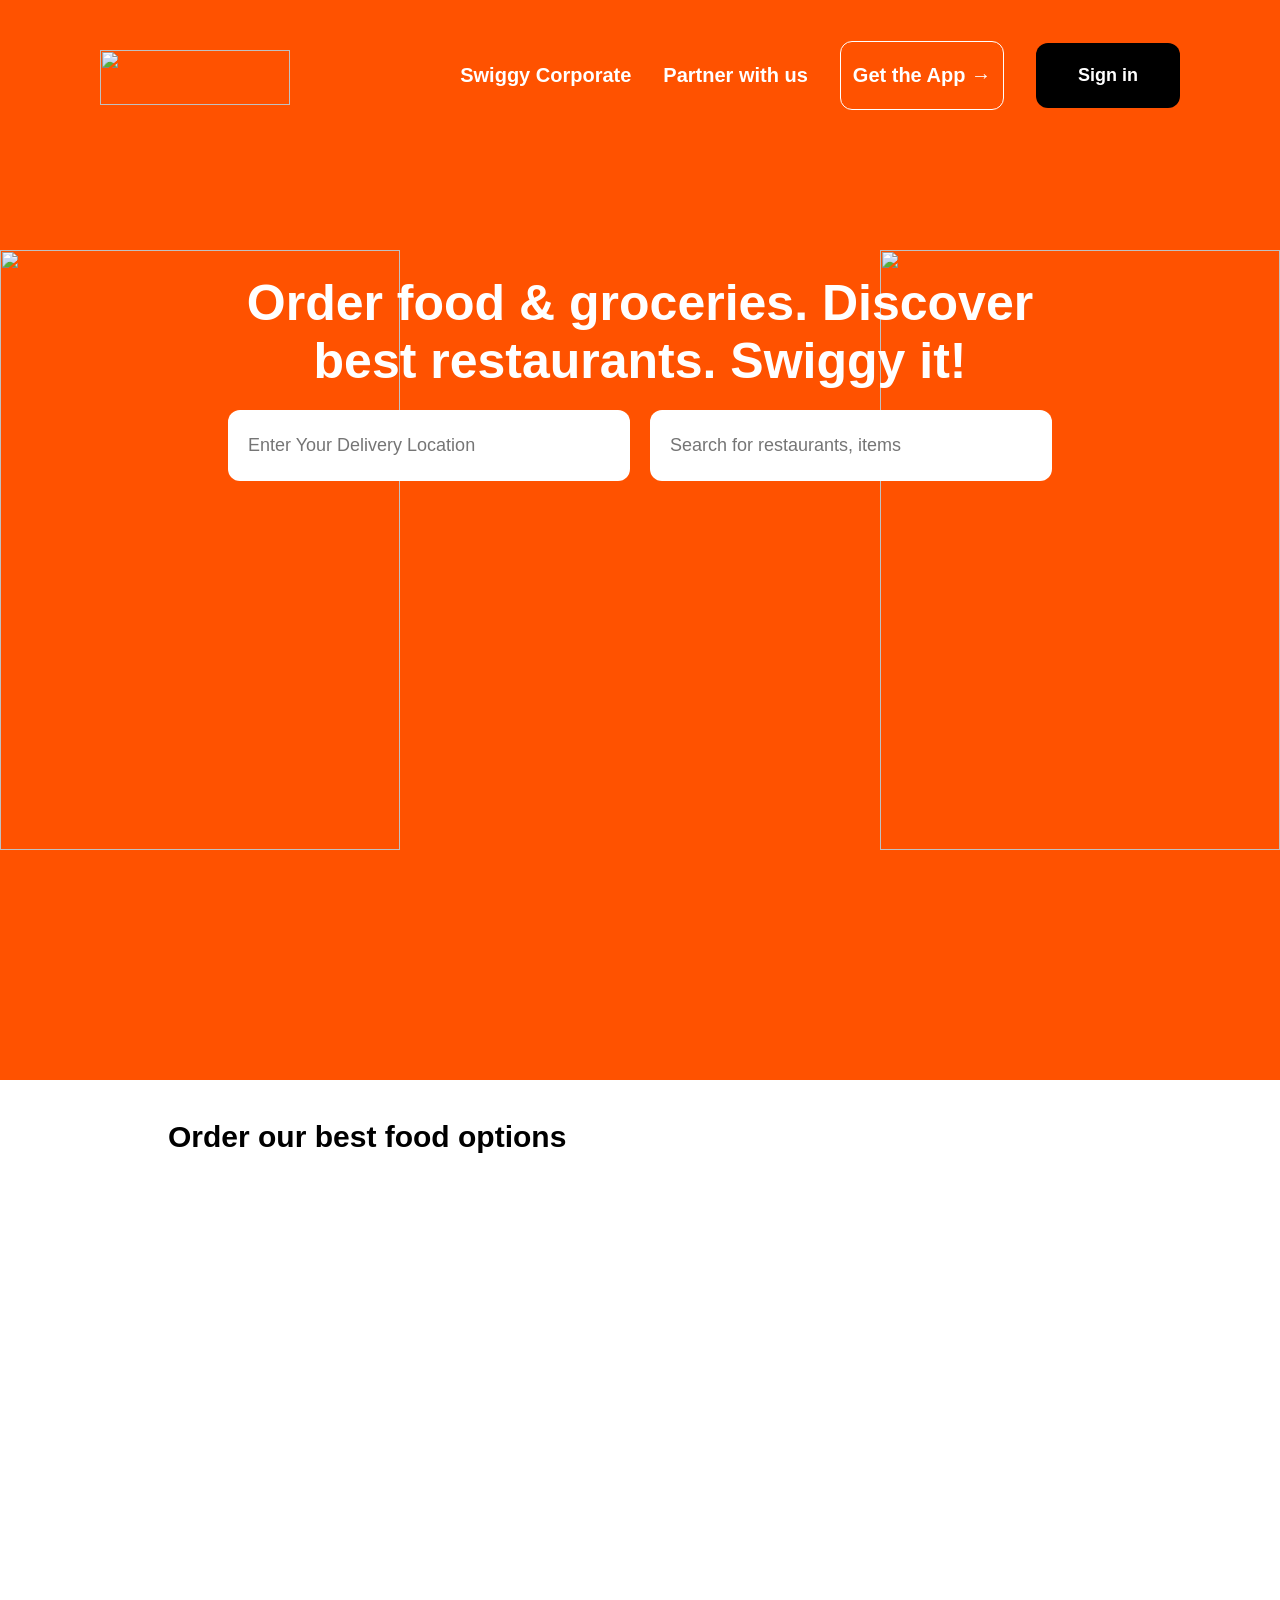
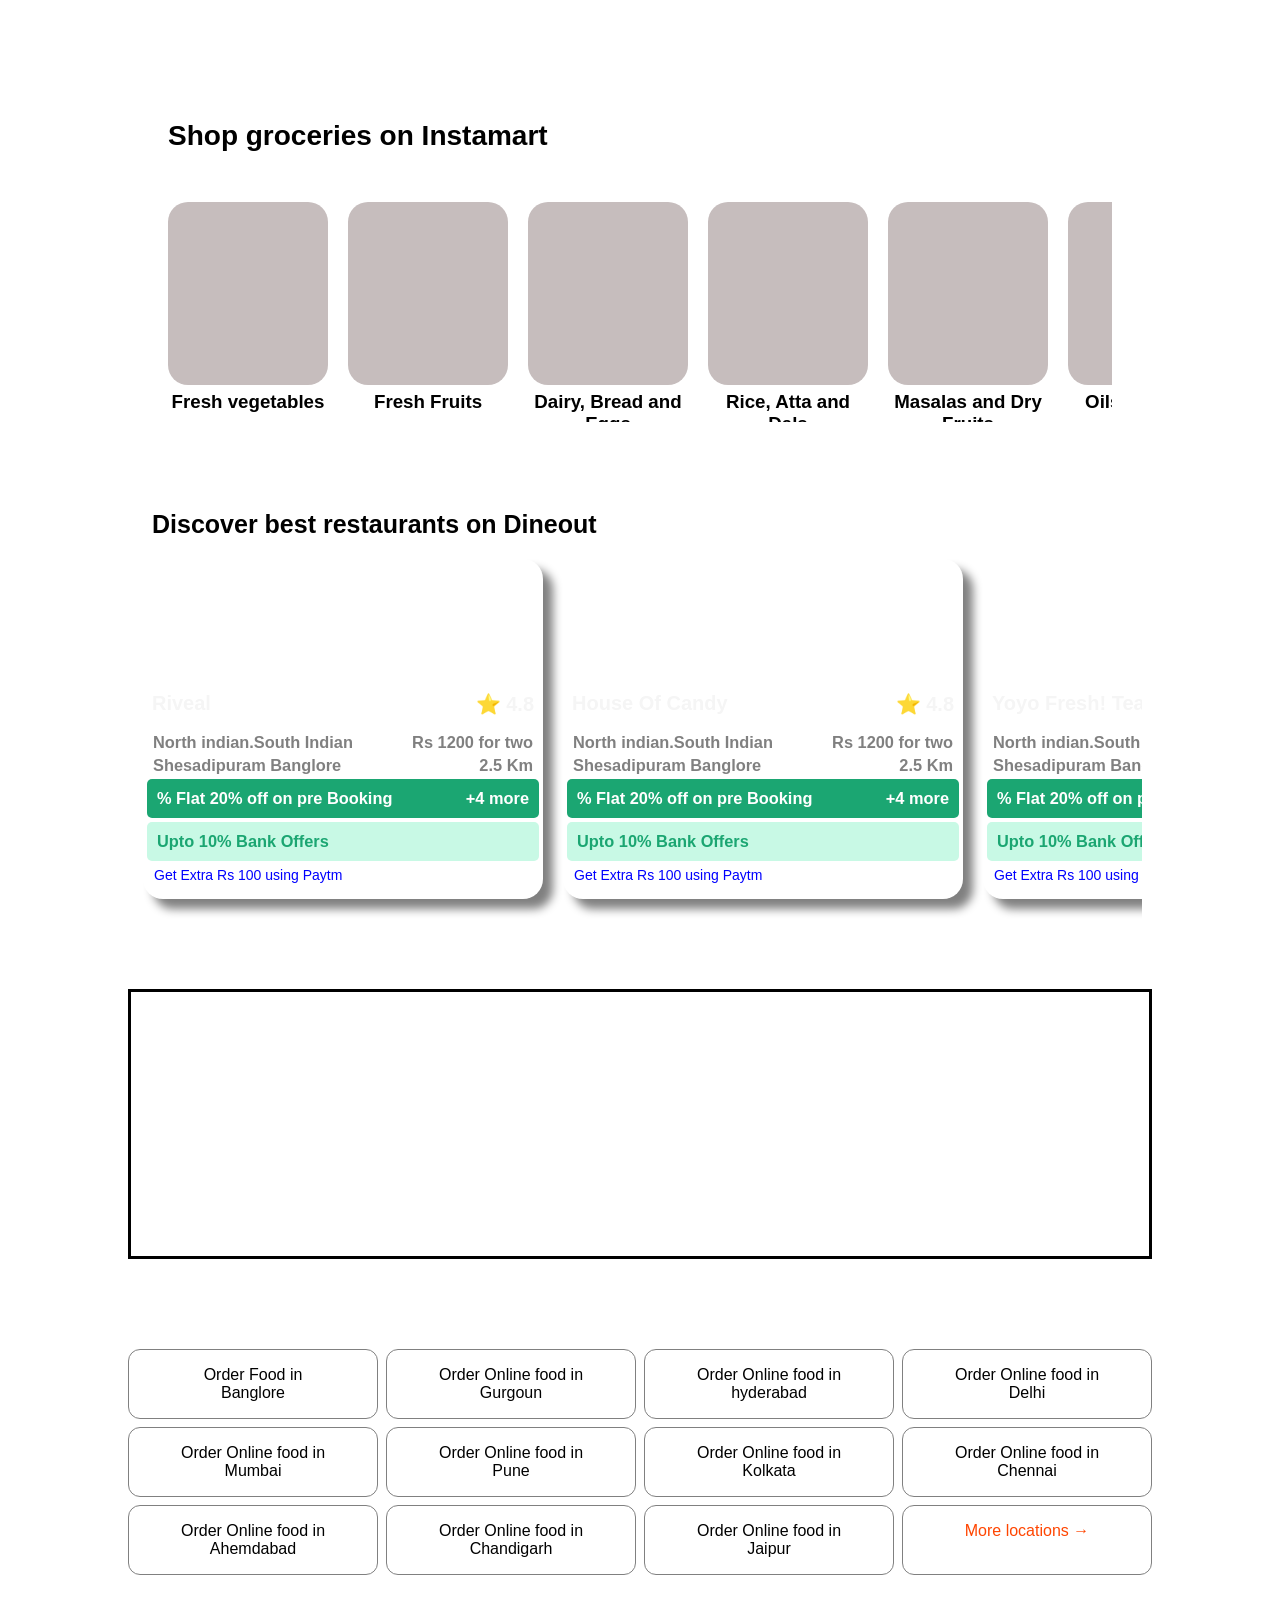
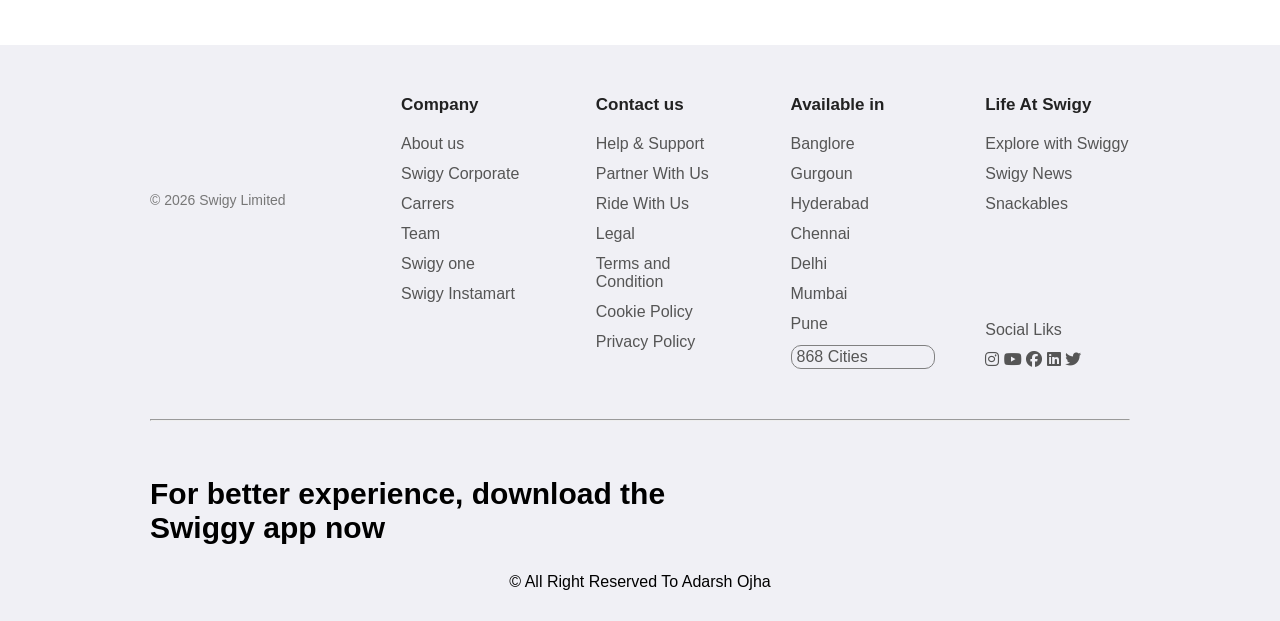
==== commit e7908685: "Add files via upload It is My Improvised Page With Login and Singup form." ====
--- a/Lecture_17/index.html
+++ b/Lecture_17/index.html
@@ -22,7 +22,7 @@
                 <a href="" id="a1">Swiggy Corporate</a>
                 <a href="" id="a2">Partner with us</a>
                 <a href="" id="a3">Get the App →</a>
-                <a href="" id="a4">Sign in</a>
+                <a href="./SignInPageForSwiggy.html" id="a4">Sign in</a>
             </div>
 
         </nav>
@@ -210,7 +210,7 @@
 
                 <div class="p p0">
                     <h2>Riveal</h1>
-                        <h2>⭐ 4.8</h2>
+                    <h2>⭐ 4.8</h2>
                 </div>
 
                 <div class="p1">
--- a/Lecture_17/style.css
+++ b/Lecture_17/style.css
@@ -34,7 +34,7 @@
 .nav>.part2>a {
     text-decoration: none;
     color: white;
-    font-size: 16px;
+    font-size: 20px;
     font-weight: 800;
     font-variant: normal;
 }
@@ -58,7 +58,7 @@
     border: 1px solid white;
     padding: 22px 42px 22px 42px;
     border-radius: 12px;
-    font-size: 16px;
+    font-size: 18px;
     border: none;
 }
 
@@ -99,8 +99,8 @@
 }
 
 .hero>.inp>input {
-    padding: 22px;
-    font-size: 16px;
+    padding: 25px;
+    font-size: 18px;
     border-radius: 12px;
     border: none;
     padding-left: 20px;
@@ -503,6 +503,7 @@
     
     display: flex;
     justify-content: space-between;
+    position: relative;
 }
 
 .section4>.container>.box>.p>h2{
